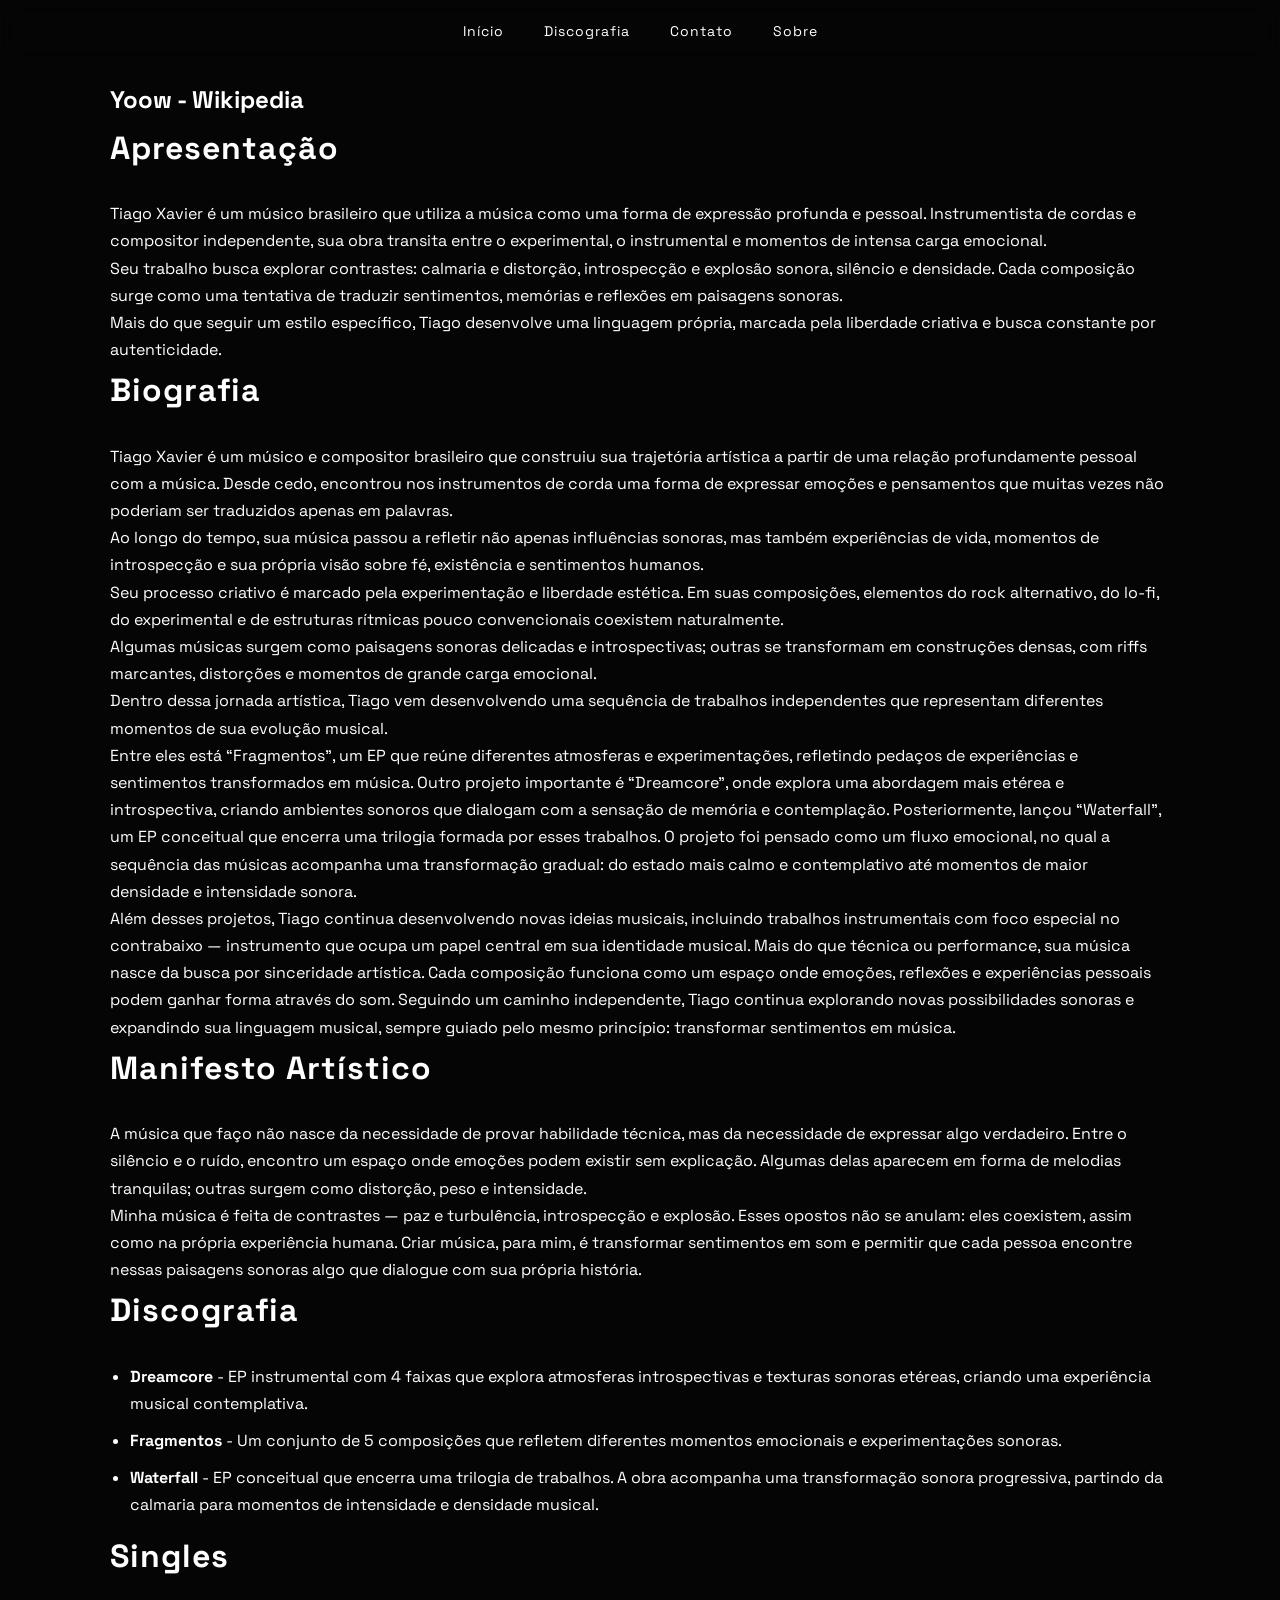
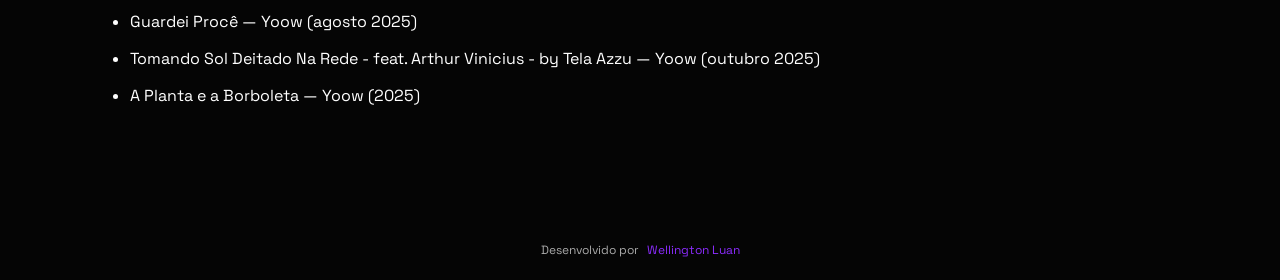
==== sobre.html @ faa90836 "Atualização do sobre.html e ajustes no CSS" ====
<!DOCTYPE html>
<html lang="pt-br">
<head>
  <meta charset="UTF-8">
  <meta name="viewport" content="width=device-width, initial-scale=1.0">
  <title>Yoow - Wikipedia</title>
  <link rel="stylesheet" href="css/yoow2.css">
  <link rel="icon" href="img/yoow_capa.png" type="image/png">
  <link href="https://fonts.googleapis.com/css2?family=Space+Grotesk:wght@300;400;600;700&display=swap" rel="stylesheet">
</head>
<body>

 <nav class="menu">

<a href="..">Início</a>
<a href="#discografia">Discografia</a>
<a href="#contato">Contato</a>
<a href="sobre.html">Sobre</a>

</nav>


  <!-- SOBRE -->
   
  <section class="container sobre">
    
    <h1>Yoow - Wikipedia</h1>

    <!-- APRESENTAÇÃO -->
    <h2>Apresentação</h2>
    <p>
      Tiago Xavier é um músico brasileiro que utiliza a música como uma forma de expressão profunda e pessoal.
      Instrumentista de cordas e compositor independente, sua obra transita entre o experimental, o instrumental e momentos de intensa carga emocional.
    </p>
    <p>
      Seu trabalho busca explorar contrastes: calmaria e distorção, introspecção e explosão sonora, silêncio e densidade.
      Cada composição surge como uma tentativa de traduzir sentimentos, memórias e reflexões em paisagens sonoras.
    </p>
    <p>
      Mais do que seguir um estilo específico, Tiago desenvolve uma linguagem própria, marcada pela liberdade criativa e busca constante por autenticidade.
    </p>

    <!-- BIOGRAFIA -->
    <h2>Biografia</h2>
    <p>
      Tiago Xavier é um músico e compositor brasileiro que construiu sua trajetória artística a partir de uma relação profundamente pessoal com a música.
      Desde cedo, encontrou nos instrumentos de corda uma forma de expressar emoções e pensamentos que muitas vezes não poderiam ser traduzidos apenas em palavras.
    </p>
    <p>
      Ao longo do tempo, sua música passou a refletir não apenas influências sonoras, mas também experiências de vida, momentos de introspecção e sua própria visão sobre fé, existência e sentimentos humanos.
    </p>
    <p>
      Seu processo criativo é marcado pela experimentação e liberdade estética. Em suas composições, elementos do rock alternativo, do lo-fi, do experimental e de estruturas rítmicas pouco convencionais coexistem naturalmente.
    </p>
    <p>
      Algumas músicas surgem como paisagens sonoras delicadas e introspectivas; outras se transformam em construções densas, com riffs marcantes, distorções e momentos de grande carga emocional.
    </p>
    <p>
      Dentro dessa jornada artística, Tiago vem desenvolvendo uma sequência de trabalhos independentes que representam diferentes momentos de sua evolução musical.
    </p>
    <p>
      Entre eles está “Fragmentos”, um EP que reúne diferentes atmosferas e experimentações, refletindo pedaços de experiências e sentimentos transformados em música.
      Outro projeto importante é “Dreamcore”, onde explora uma abordagem mais etérea e introspectiva, criando ambientes sonoros que dialogam com a sensação de memória e contemplação.
      Posteriormente, lançou “Waterfall”, um EP conceitual que encerra uma trilogia formada por esses trabalhos. O projeto foi pensado como um fluxo emocional, no qual a sequência das músicas acompanha uma transformação gradual: do estado mais calmo e contemplativo até momentos de maior densidade e intensidade sonora.
    </p>
    <p>
      Além desses projetos, Tiago continua desenvolvendo novas ideias musicais, incluindo trabalhos instrumentais com foco especial no contrabaixo — instrumento que ocupa um papel central em sua identidade musical.
      Mais do que técnica ou performance, sua música nasce da busca por sinceridade artística. Cada composição funciona como um espaço onde emoções, reflexões e experiências pessoais podem ganhar forma através do som.
      Seguindo um caminho independente, Tiago continua explorando novas possibilidades sonoras e expandindo sua linguagem musical, sempre guiado pelo mesmo princípio: transformar sentimentos em música.
    </p>

    <!-- MANIFESTO ARTÍSTICO -->
    <h2>Manifesto Artístico</h2>
    <p>
      A música que faço não nasce da necessidade de provar habilidade técnica, mas da necessidade de expressar algo verdadeiro.
      Entre o silêncio e o ruído, encontro um espaço onde emoções podem existir sem explicação.
      Algumas delas aparecem em forma de melodias tranquilas; outras surgem como distorção, peso e intensidade.
    </p>
    <p>
      Minha música é feita de contrastes — paz e turbulência, introspecção e explosão. Esses opostos não se anulam: eles coexistem, assim como na própria experiência humana.
      Criar música, para mim, é transformar sentimentos em som e permitir que cada pessoa encontre nessas paisagens sonoras algo que dialogue com sua própria história.
    </p>

    <!-- DISCOGRAFIA -->
    <h2>Discografia</h2>
    <ul>
      <li><strong>Dreamcore</strong> - EP instrumental com 4 faixas que explora atmosferas introspectivas e texturas sonoras etéreas, criando uma experiência musical contemplativa.</li>
      <li><strong>Fragmentos</strong> - Um conjunto de 5 composições que refletem diferentes momentos emocionais e experimentações sonoras.</li>
      <li><strong>Waterfall</strong> - EP conceitual que encerra uma trilogia de trabalhos. A obra acompanha uma transformação sonora progressiva, partindo da calmaria para momentos de intensidade e densidade musical.</li>
    </ul>

    <!-- SINGLES -->
    <h2>Singles</h2>
    <ul>
      <li>Guardei Procê — Yoow (agosto 2025)</li>
      <li>Tomando Sol Deitado Na Rede - feat. Arthur Vinicius - by Tela Azzu — Yoow (outubro 2025)</li>
      <li>A Planta e a Borboleta — Yoow (2025)</li>
    </ul>

  </section>

</section>


</section><footer class="footer-credits">
  <p>
    Desenvolvido por 
    <a href="https://instagram.com/wellington__luan" target="_blank">
      <i class="fa-brands fa-instagram"></i>Wellington Luan
    </a>
  </p>
</footer>
<!--
╔══════════════════════════════╗
    Site desenvolvido por
        Wellington Luan
        @wellington__luan
╚══════════════════════════════╝
-->

</body>
</html>
---- css/yoow2.css ----
/* RESET */

*{
margin:0;
padding:0;
box-sizing:border-box;
}

html{
scroll-behavior:smooth;
}

body{
font-family:'Space Grotesk', sans-serif;
background-color:#050505;
color:white;
line-height:1.7;
}

/* CONTAINER */

.container{
max-width:1100px;
margin:auto;
padding:80px 20px;
}

/* HERO */

.hero{

position:relative;

height:100vh;

display:flex;
flex-direction:column;
align-items:center;
justify-content:center;

text-align:center;

background:
linear-gradient(
rgba(0,0,0,0.7),
rgba(0,0,0,0.9)
),
url("../img/yoow_tigas.png");

background-size:cover;
background-position:center;
background-repeat:no-repeat;
}

.hero h1{
font-size:72px;
letter-spacing:4px;
margin-bottom:10px;

text-shadow:0 0 20px rgba(140,44,255,0.7);
}

.hero p{
max-width:500px;
opacity:0.85;
margin-bottom:30px;
}

/* fade inferior */

.hero::after{
content:"";
position:absolute;
bottom:0;
left:0;

width:100%;
height:120px;

background:linear-gradient(
transparent,
#050505
);
}

.hero::before{
content:"";
position:absolute;
inset:0;

background:radial-gradient(circle,
rgba(140,44,255,0.15),
transparent 25%);


}


/* desktop */

@media (min-width:900px){

.hero{
background-size:contain;
background-position:center;
background-repeat:no-repeat;
}

}
/* BOTÃO */
.btn{

display:inline-block;

padding:16px 32px;

background:#8c2cff;

color:white;

text-decoration:none;

border-radius:30px;

font-weight:600;

transition:0.3s;

position:relative;
z-index:2;

}

.btn:hover{

background:#a855ff;

transform:translateY(-2px);

}
/* TITULOS */

h2{
font-size:32px;
margin-bottom:25px;
letter-spacing:1px;
}

/* BIO */

.bio{
display:flex;
gap:50px;
align-items:center;
}

.bio img{
width:300px;
border-radius:14px;

border:2px solid #8c2cff;

box-shadow:0 0 15px rgba(140,44,255,0.5);
}

/* MANIFESTO */

.manifesto{
background:#0b0b0b;
padding:80px 20px;

text-align:center;
}

.manifesto p{
max-width:800px;
margin:auto;
margin-bottom:20px;
opacity:0.9;
}

/* DISCOGRAFIA */
.discografia-grid{

display:grid;
grid-template-columns:repeat(auto-fit,minmax(250px,1fr));
gap:30px;
margin-top:40px;

}

.album{

text-decoration:none;
color:white;

display:block;

background:#0f0f0f;
padding:30px;

border-radius:12px;

transition:all 0.3s ease;

}
.album img{

width:180px;
height:180px;

object-fit:cover;

margin:20px auto;

display:block;

border-radius:8px;

}

.album:hover{

transform:translateY(-6px);

box-shadow:0 10px 30px rgba(140,44,255,0.4);

}

.discografia h2{
    text-align: center;
}
/* LISTA */

ul{
margin-top:20px;
padding-left:20px;
}

li{
margin-bottom:10px;
}

/* RESPONSIVO */

@media (max-width:768px){

.hero h1{
font-size:42px;
}

.container{
padding:60px 20px;
}

.bio{
flex-direction:column;
text-align:center;
}

.bio img{
width:100%;
max-width:320px;
}

}

/* MENU */

.menu{
position:fixed;
top:0;
width:100%;

display:flex;
justify-content:center;
gap:30px;

padding:18px;

background:rgba(0,0,0,0.6);
backdrop-filter:blur(10px);

z-index:999;
}

.menu a{
text-decoration:none;
color:white;
font-size:14px;
letter-spacing:1px;

transition:0.25s;
}

.menu a:hover{
color:#8c2cff;
}

/* PLATAFORMAS */

.plataformas{
text-align:center;
}

.platform-links{

display:flex;
justify-content:center;
gap:25px;
margin-top:30px;

flex-wrap:wrap;
}

.platform-links a{

width:70px;
height:70px;

display:flex;
align-items:center;
justify-content:center;

font-size:28px;

color:white;

background:#111;

border-radius:16px;

border:1px solid #8c2cff;

transition:0.25s;

box-shadow:0 0 10px rgba(140,44,255,0.3);

}

.platform-links a:hover{

transform:translateY(-4px) scale(1.05);

box-shadow:
0 0 15px #8c2cff,
0 0 35px rgba(140,44,255,0.7);

background:#151515;

}

.menu{

position:fixed;
top:0;
left:0;

width:100%;

display:flex;
justify-content:center;
gap:40px;

padding:20px;

background:transparent;

z-index:1000;

transition:all 0.3s ease;

}

.menu.scrolled{
background:#050505;
box-shadow:0 5px 20px rgba(0,0,0,0.6);
}

/* singles */

.singles-grid{

display:grid;
grid-template-columns:repeat(auto-fit,minmax(220px,1fr));
gap:35px;
margin-top:40px;

}

.single{

display:block;

background:#0f0f0f;

padding:20px;

border-radius:12px;

text-align:center;

text-decoration:none;

color:white;

transition:all 0.3s ease;

}

.single img{

width:160px;
height:160px;

object-fit:cover;

margin:10px auto 20px;

display:block;

border-radius:8px;

box-shadow:0 10px 25px rgba(0,0,0,0.6);

}

.single h3{

font-size:18px;
margin-bottom:5px;

}

.single p{

opacity:0.7;
font-size:14px;

}

.single:hover{

transform:translateY(-6px);

box-shadow:0 10px 30px rgba(140,44,255,0.4);

}

/* CONTATO */
.contato {
  text-align: center;
  margin: 60px 0;
}

.contato h2 {
  font-size: 32px;
  margin-bottom: 20px;
  color: #fff;
}

.contato p {
  font-size: 16px;
  margin-bottom: 20px;
  color: #aaa;
}

.email-btn {
  display: inline-block;
  padding: 12px 24px;
  border-radius: 12px;
  background: #8c2cff;
  color: #fff;
  font-weight: 600;
  text-decoration: none;
  transition: 0.3s;
}

.email-btn i {
  margin-right: 8px;
}

.email-btn:hover {
  background: #6a00ff;
  box-shadow: 0 8px 20px rgba(140,44,255,0.5);
  transform: translateY(-2px);
}

/* Rodapé discreto */
.footer-credits{
  text-align:center;
  font-size:12px;
  color:#aaa;
  margin:40px 0 20px;
  font-family:'Space Grotesk', sans-serif;
}

.footer-credits a{
  color:#8c2cff; /* roxo do tema */
  text-decoration:none;
  transition:0.3s;
}

.footer-credits a:hover{
  color:#fff;
}

.footer-credits i{
  margin-right:5px; /* espaçamento entre ícone e nome */
}
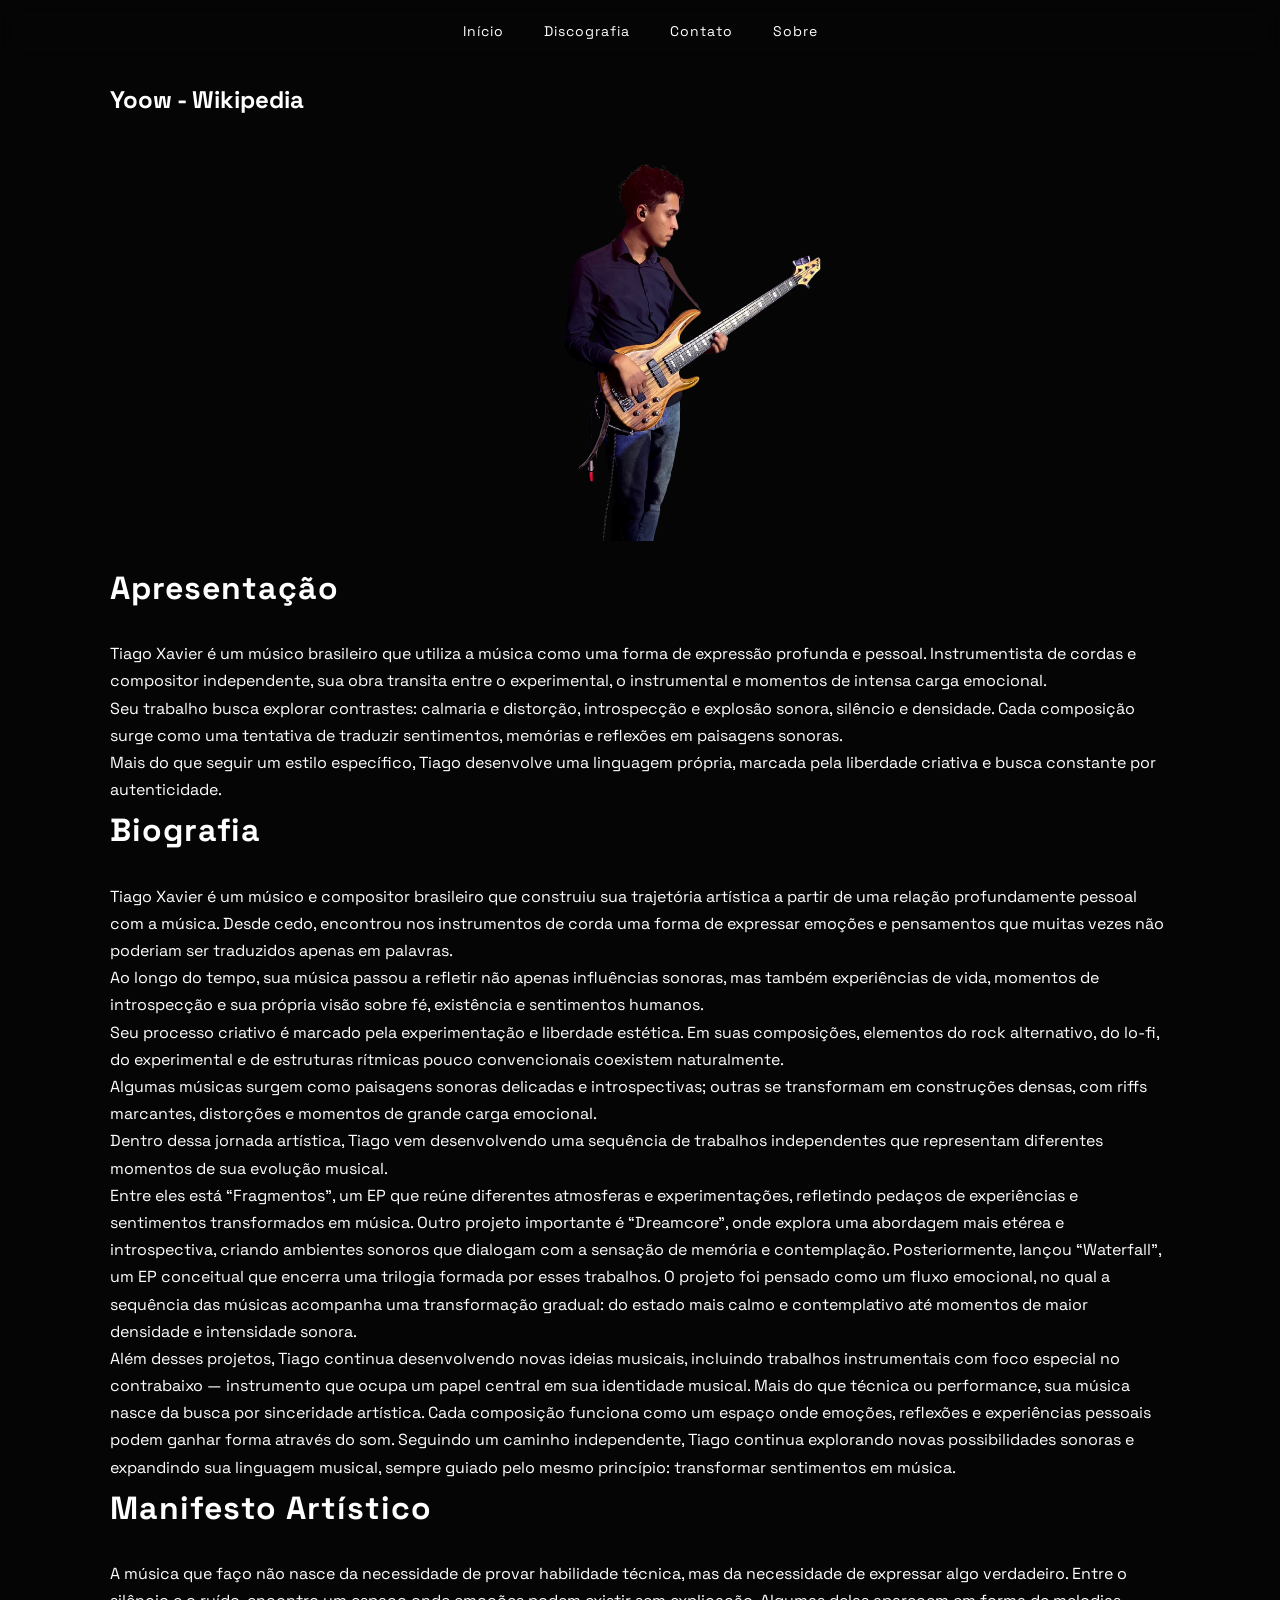
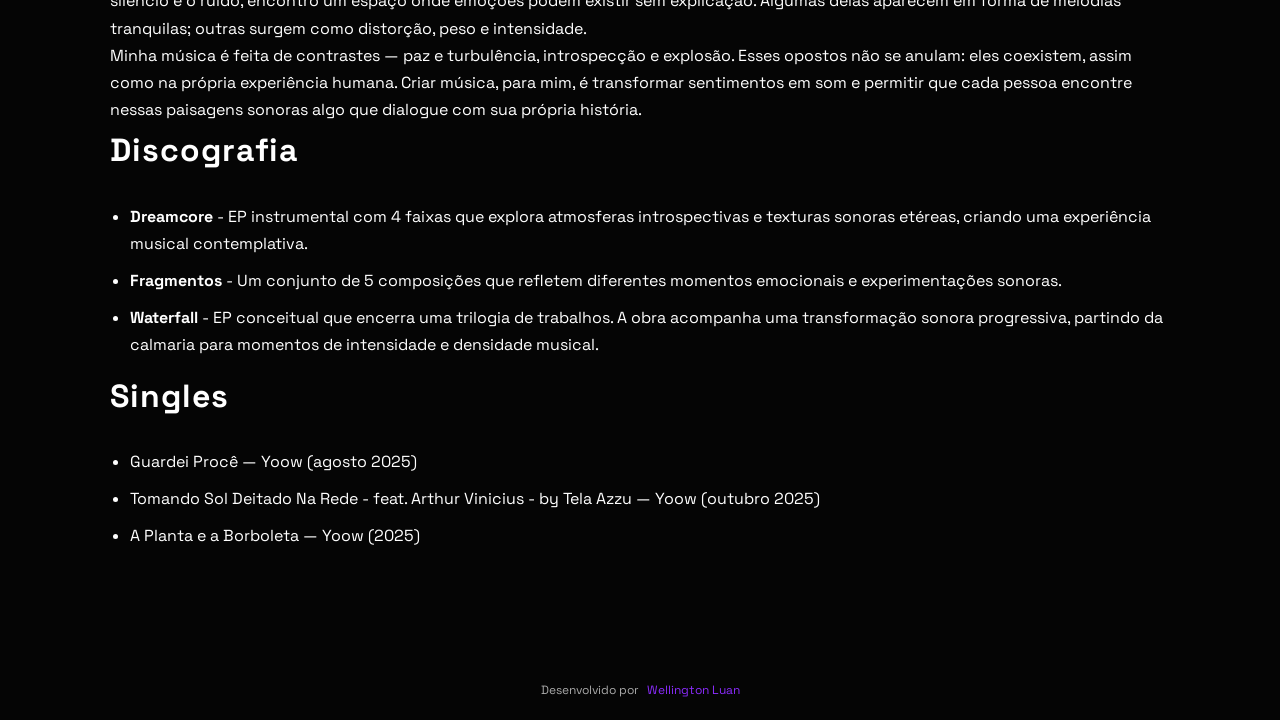
==== commit 77ccccf0: "Atualização de imagem de Sobre" ====
--- a/sobre.html
+++ b/sobre.html
@@ -25,7 +25,7 @@
   <section class="container sobre">
     
     <h1>Yoow - Wikipedia</h1>
-
+<img src="img/principal.png" alt="Yoow" class="wikipedia-top-img">
     <!-- APRESENTAÇÃO -->
     <h2>Apresentação</h2>
     <p>
--- a/css/yoow2.css
+++ b/css/yoow2.css
@@ -509,3 +509,10 @@
   margin-right:5px; /* espaçamento entre ícone e nome */
 }
 
+.wikipedia-top-img {
+  width: 100%;       /* ocupa toda a largura do container */
+  max-width: 400px;  /* ou ajuste para o tamanho que quiser */
+  display: block;
+  margin: 20px auto; /* centraliza e dá espaço acima e abaixo */
+
+}
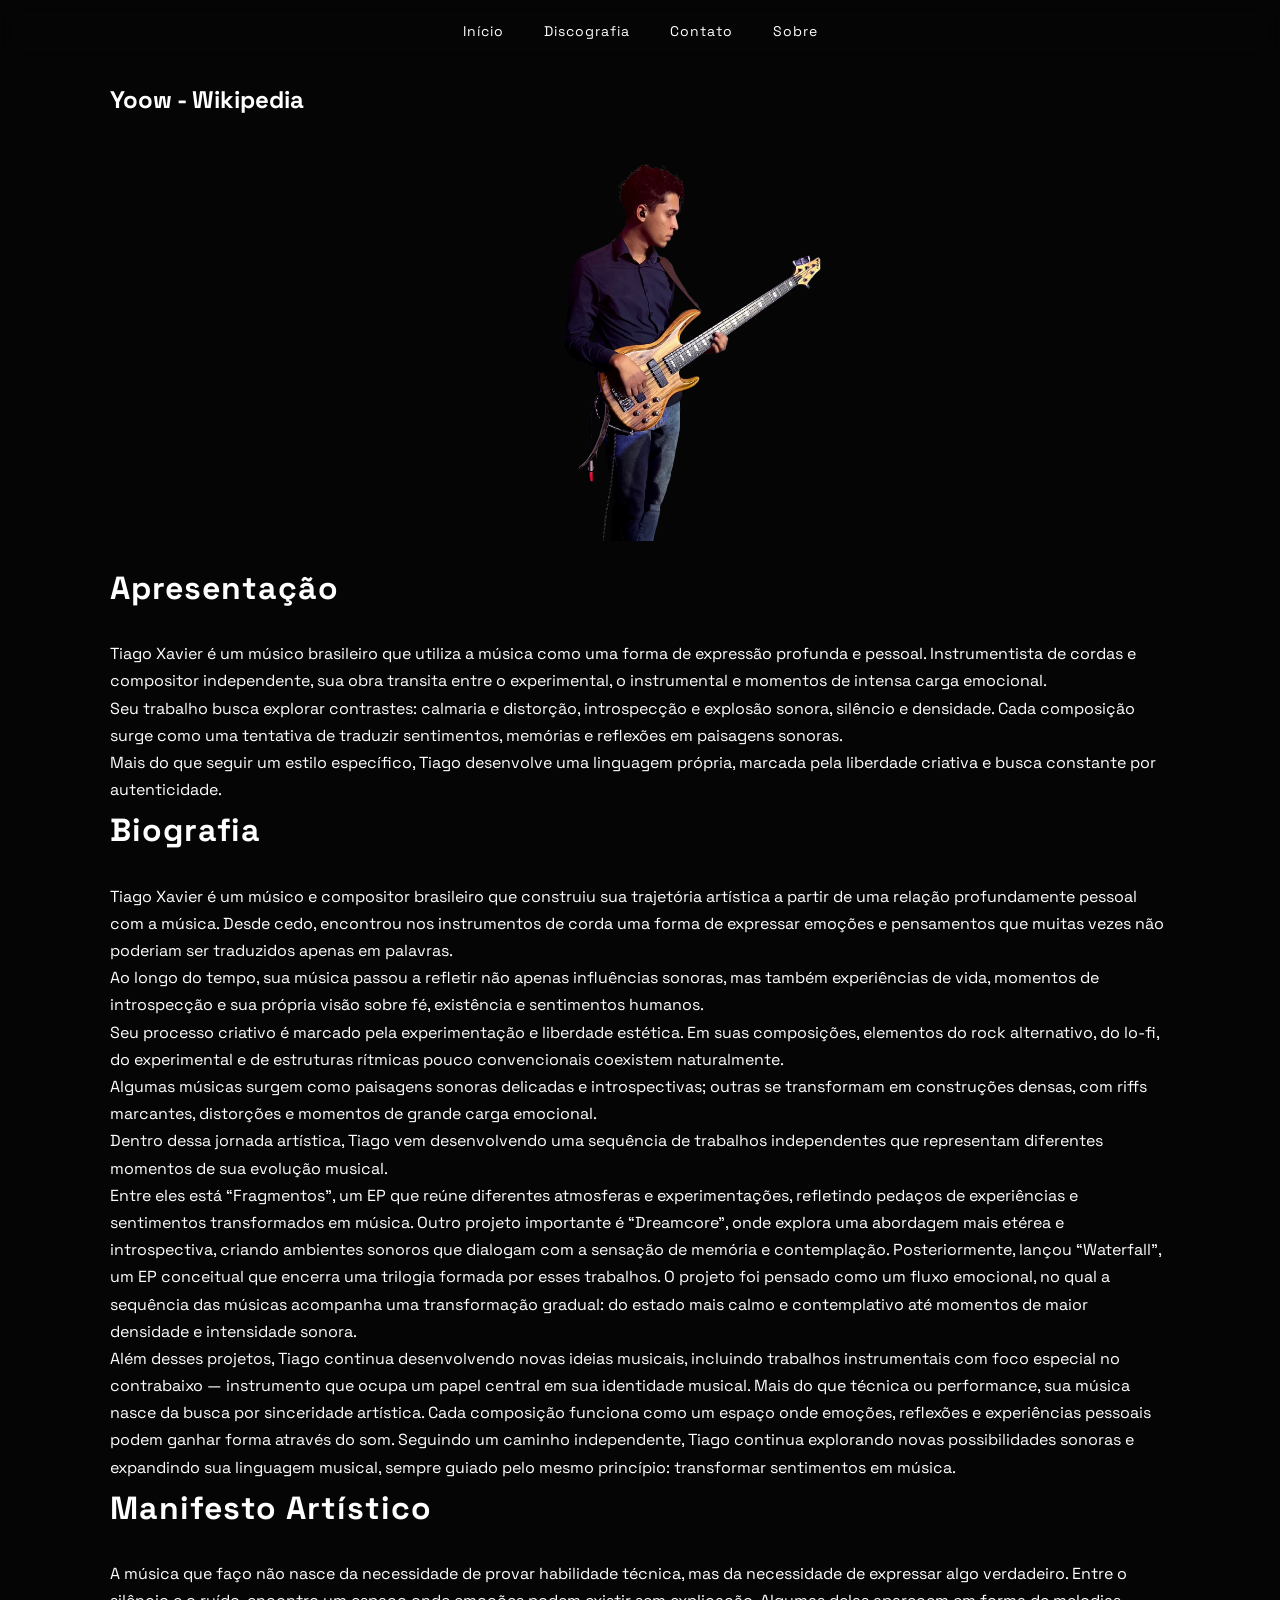
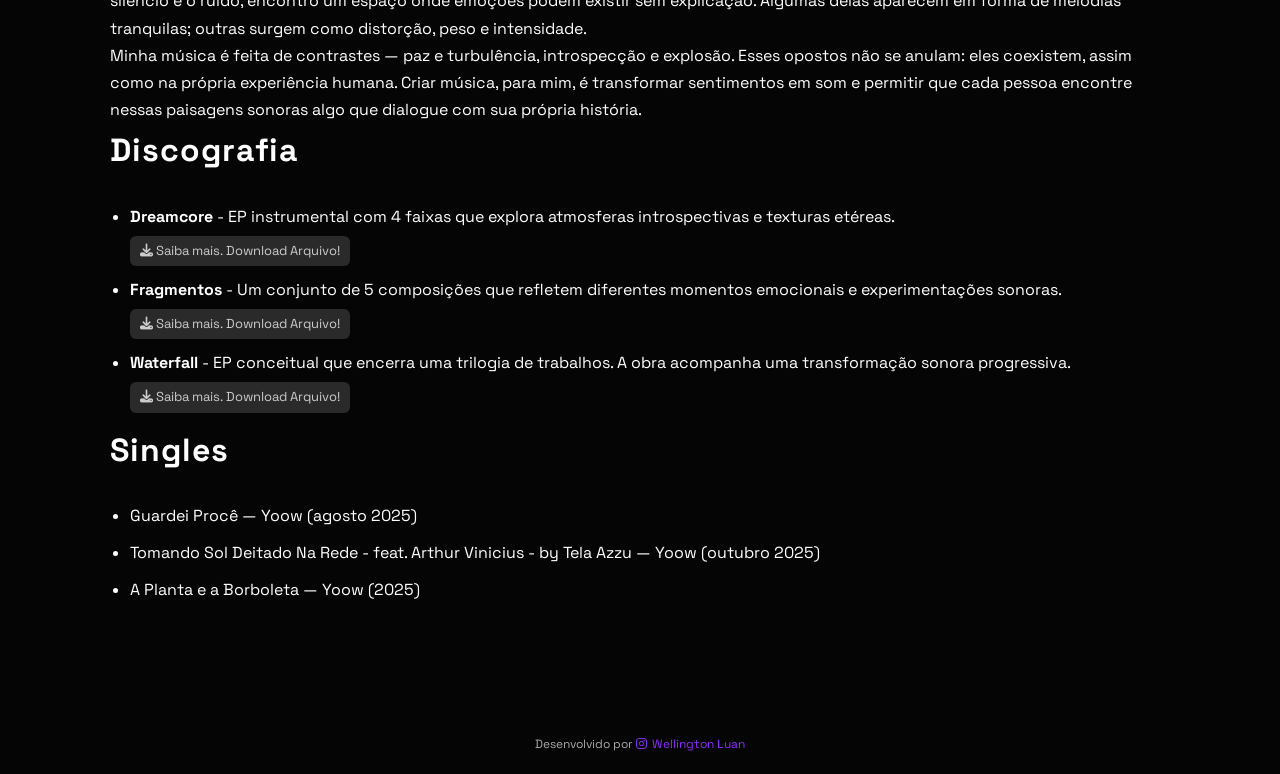
==== commit bd495942: "adicionando botão download na discografia" ====
--- a/sobre.html
+++ b/sobre.html
@@ -6,6 +6,7 @@
   <title>Yoow - Wikipedia</title>
   <link rel="stylesheet" href="css/yoow2.css">
   <link rel="icon" href="img/yoow_capa.png" type="image/png">
+  <link rel="stylesheet" href="https://cdnjs.cloudflare.com/ajax/libs/font-awesome/6.5.0/css/all.min.css">
   <link href="https://fonts.googleapis.com/css2?family=Space+Grotesk:wght@300;400;600;700&display=swap" rel="stylesheet">
 </head>
 <body>
@@ -13,8 +14,8 @@
  <nav class="menu">
 
 <a href="..">Início</a>
-<a href="#discografia">Discografia</a>
-<a href="#contato">Contato</a>
+<a href="../#discografia">Discografia</a>
+<a href="../#contato">Contato</a>
 <a href="sobre.html">Sobre</a>
 
 </nav>
@@ -82,12 +83,30 @@
     </p>
 
     <!-- DISCOGRAFIA -->
-    <h2>Discografia</h2>
-    <ul>
-      <li><strong>Dreamcore</strong> - EP instrumental com 4 faixas que explora atmosferas introspectivas e texturas sonoras etéreas, criando uma experiência musical contemplativa.</li>
-      <li><strong>Fragmentos</strong> - Um conjunto de 5 composições que refletem diferentes momentos emocionais e experimentações sonoras.</li>
-      <li><strong>Waterfall</strong> - EP conceitual que encerra uma trilogia de trabalhos. A obra acompanha uma transformação sonora progressiva, partindo da calmaria para momentos de intensidade e densidade musical.</li>
-    </ul>
+ <h2>Discografia</h2>
+<ul>
+  <li>
+    <strong>Dreamcore</strong> - EP instrumental com 4 faixas que explora atmosferas introspectivas e texturas etéreas.
+    <br>
+    <a href="downloads/Dreamcore.docx" class="btn-download" download>
+        <i class="fa-solid fa-download"></i> Saiba mais. Download Arquivo!
+    </a>
+  </li>
+  <li>
+    <strong>Fragmentos</strong> - Um conjunto de 5 composições que refletem diferentes momentos emocionais e experimentações sonoras.
+    <br>
+    <a href="downloads/Fragmentos entrevista Tiago xavier.docx" class="btn-download" download>
+       <i class="fa-solid fa-download"></i> Saiba mais. Download Arquivo!
+    </a>
+  </li>
+  <li>
+    <strong>Waterfall</strong> - EP conceitual que encerra uma trilogia de trabalhos. A obra acompanha uma transformação sonora progressiva.
+    <br>
+    <a href="downloads/🎤 Tiago Xavier fala sobre o EP Waterfall.docx" class="btn-download" download>
+       <i class="fa-solid fa-download"></i> Saiba mais. Download Arquivo!
+    </a>
+  </li>
+</ul>
 
     <!-- SINGLES -->
     <h2>Singles</h2>
--- a/css/yoow2.css
+++ b/css/yoow2.css
@@ -515,4 +515,21 @@
   display: block;
   margin: 20px auto; /* centraliza e dá espaço acima e abaixo */
 
+}
+
+.btn-download {
+  display: inline-block;
+  margin-top: 6px; /* distancia do texto */
+  padding: 4px 10px;
+  background: #2a2a2a; /* mais discreto */
+  color: #ccc; /* cor clara, suave */
+  font-size: 13px;
+  border-radius: 6px;
+  text-decoration: none;
+  transition: all 0.2s;
+}
+
+.btn-download:hover {
+  background: #3c3c3c; /* leve efeito ao passar o mouse */
+  color: white;
 }
